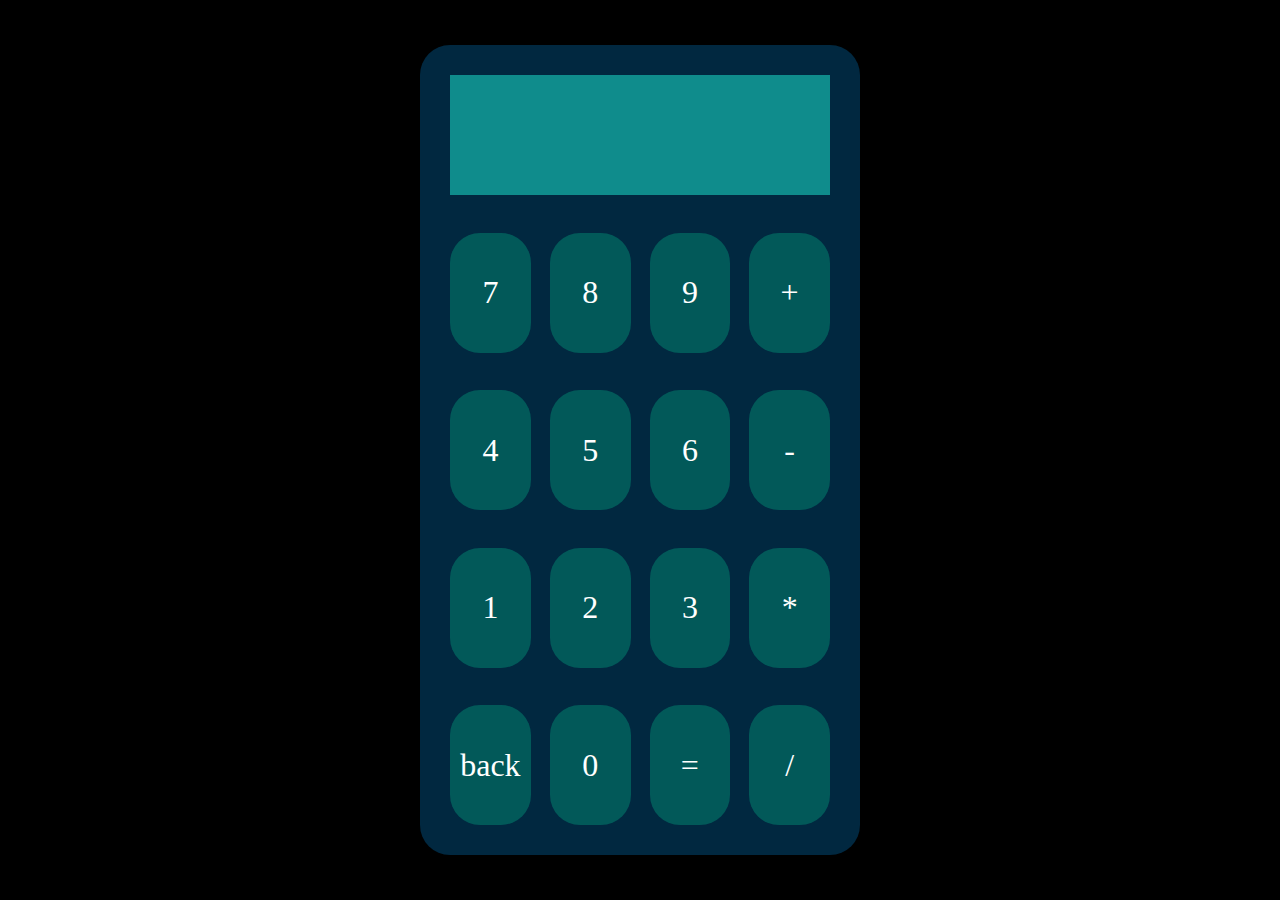
==== Project/Basic Calculator/index.html @ 697942db "Update Project: Basic Calculator" ====
<!DOCTYPE html>
<html lang="en" dir="ltr">
  <head>
    <meta charset="utf-8">
    <title>Calculator</title>
    <link rel="stylesheet" href="./style.css">

  </head>

  <body>
    <div class="container">
      <div class="display"></div>

      <div class="button press_7">7</div>
      <div class="button press_8">8</div>
      <div class="button press_9">9</div>
      <div class="button press_plus">+</div>
      
      <div class="button press_4">4</div>
      <div class="button press_5">5</div>
      <div class="button press_6">6</div>
      <div class="button press_minus">-</div>

      <div class="button press_1">1</div>
      <div class="button press_2">2</div>
      <div class="button press_3">3</div>
      <div class="button press_multi">*</div>
      
      
      <div class="button press_back">back</div>
      <div class="button press_0">0</div>
      <div class="button press_equal">=</div>
      <div class="button press_divide">/</div>
      
    </div>

    <script src="./index.js"></script>
  </body>


</html>
---- Project/Basic Calculator/style.css ----
*{
    margin: 0;
    padding: 0;
    box-sizing: border-box;
}

body{
    height: 100vh;
    width: 100%;
    background-color: black;

    display: flex;
    align-items: center;
    justify-content: center;
}

.container{
    width: 440px;
    height: 90%;
    padding: 30px;
    border-radius: 30px;
    background-color: #012840;

    color: white;
    font-size: 2rem;

    display:grid;
    grid-template-columns: 1fr 1fr 1fr 1fr;
    grid-template-rows: 1fr 1fr 1fr 1fr 1fr;
    gap: 5%;
}

.button{
    background-color:#025959 ;
    border-radius: 30px;
    min-width: 80px;

    display: flex;
    align-items: center;
    justify-content: center;
}

.display{
    grid-column: span 4;
    background-color: #0f8c8c;
    padding: 6%;
    font-size: 2rem;
    text-align: right;

}

.pressed{
    background-color:#012840 ;
}

@media (max-width: 768px) {
    .container{
        width: 100%;
        height: 100%;
        padding: 0;
        gap: 0;
        border-radius: 0px;
        
    }

    .button{
        border-radius:0px;
        border: 1px solid black;
    }
    

}
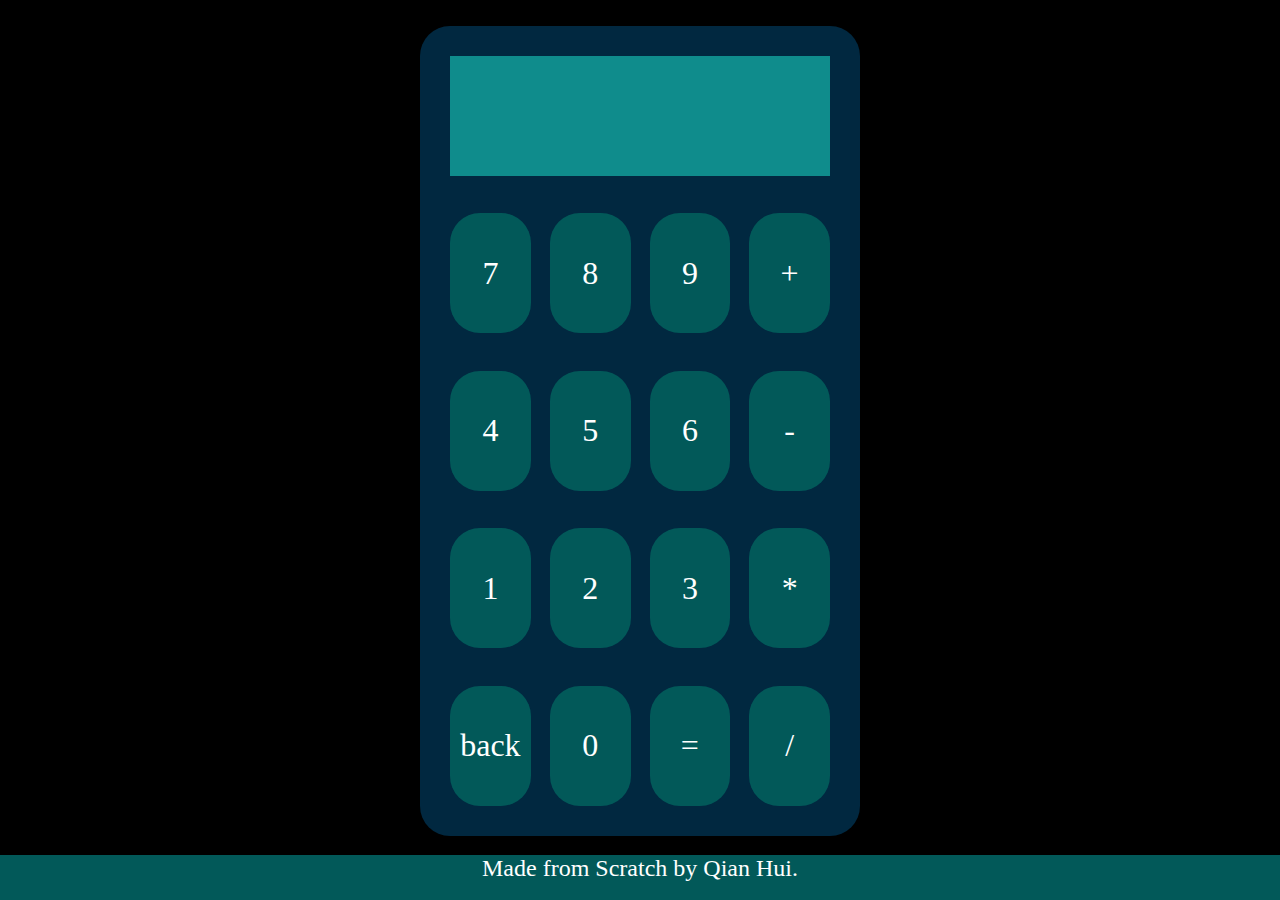
==== commit f0d80442: "update css of basic calculator" ====
--- a/Project/Basic Calculator/index.html
+++ b/Project/Basic Calculator/index.html
@@ -34,6 +34,10 @@
       
     </div>
 
+    <footer>
+      <p>Made from Scratch by Qian Hui.</p>
+    </footer>
+
     <script src="./index.js"></script>
   </body>
 
--- a/Project/Basic Calculator/style.css
+++ b/Project/Basic Calculator/style.css
@@ -11,13 +11,15 @@
 
     display: flex;
     align-items: center;
-    justify-content: center;
+    justify-content: space-between;
+    flex-direction: column;
 }
 
-.container{
+.container{ 
     width: 440px;
     height: 90%;
     padding: 30px;
+    margin-top: 2%;
     border-radius: 30px;
     background-color: #012840;
 
@@ -53,7 +55,16 @@
     background-color:#012840 ;
 }
 
-@media (max-width: 768px) {
+footer{
+    background-color:#025959 ;
+    width: 100%;
+    text-align: center;
+    height: 5%;
+    font-size: 1.5em;
+    color: white;
+}
+
+@media screen and (max-width:700px){
     .container{
         width: 100%;
         height: 100%;
@@ -66,7 +77,16 @@
     .button{
         border-radius:0px;
         border: 1px solid black;
+        background-color: grey;
     }
     
+    footer{
+        background-color: black;
+    }
+
+    .display{
+        background-color: black;
+        color: white;
+    }
 
 }